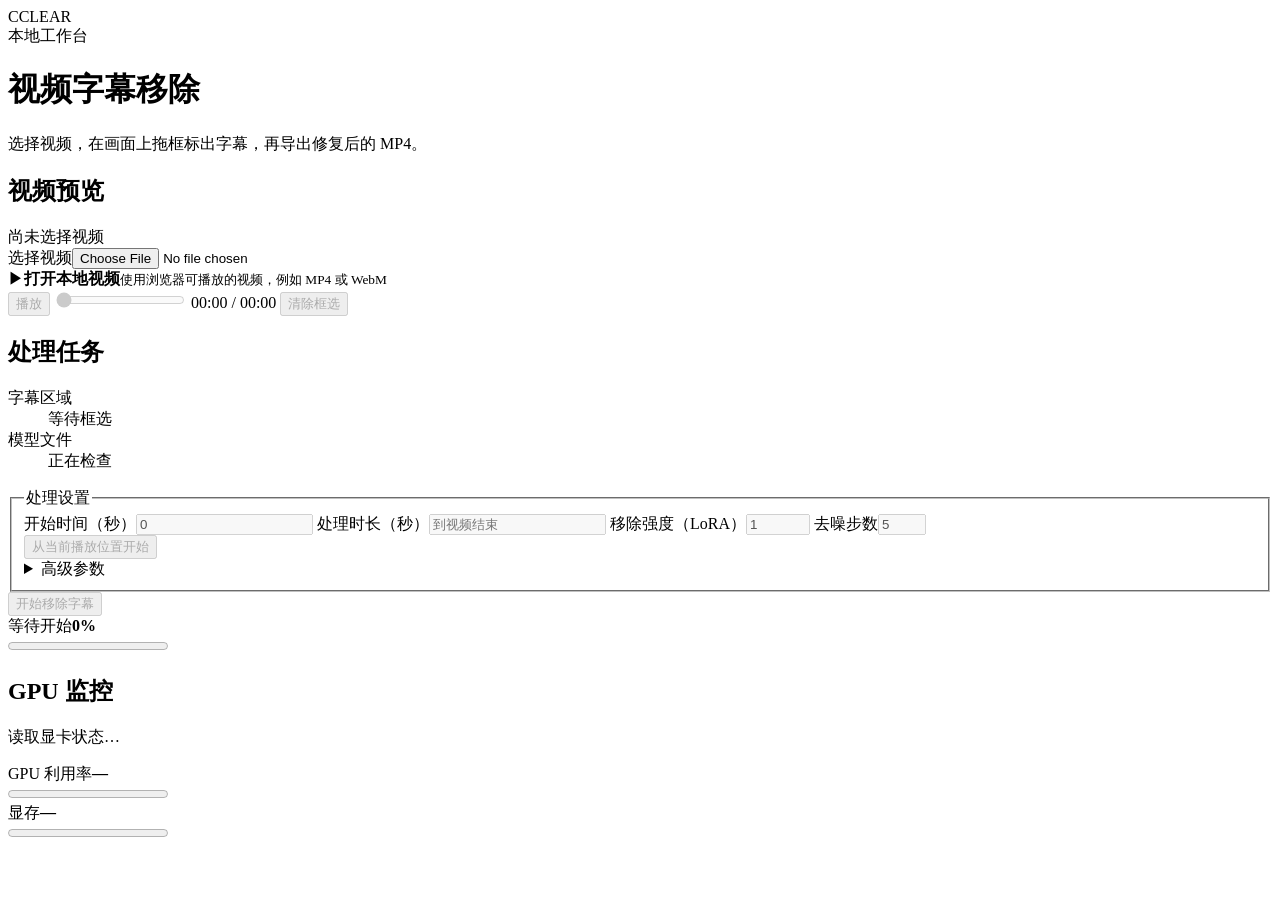
==== CLEAR-web/static/index.html @ cc28ece0 "Improve subtitle removal and add video comparisons" ====
<!doctype html>
<html lang="zh-CN">
<head>
<meta charset="utf-8">
<meta name="viewport" content="width=device-width,initial-scale=1">
<title>CLEAR · 视频字幕移除</title>
<link rel="stylesheet" href="/static/style.css">
<script type="module" src="/static/app.mjs"></script>
</head>
<body>
<header class="top"><div class="brand"><span class="mark" aria-hidden="true">C</span>CLEAR</div><span class="local"><i></i> 本地工作台</span></header>
<main>
  <div class="intro"><h1>视频字幕移除</h1><p>选择视频，在画面上拖框标出字幕，再导出修复后的 MP4。</p></div>
  <div class="workspace">
    <section class="panel editor" aria-labelledby="preview-title">
      <div class="panel-head"><div><h2 id="preview-title">视频预览</h2><div class="muted" id="file-name">尚未选择视频</div></div><label class="button secondary" for="file">选择视频</label><input id="file" type="file" accept="video/*,.mp4,.webm,.mov,.mkv" class="visually-hidden"></div>
      <div class="stage">
        <label id="empty" for="file"><span class="film" aria-hidden="true">▶</span><strong>打开本地视频</strong><small>使用浏览器可播放的视频，例如 MP4 或 WebM</small></label>
        <div id="players" class="players" hidden>
          <section class="player" aria-labelledby="original-title">
            <h3 id="original-title" hidden>原视频</h3>
            <div id="surface"><video id="video" playsinline preload="auto"></video><div id="overlay" aria-label="在画面上拖动鼠标框选字幕"><div id="box" hidden></div></div></div>
          </section>
          <section id="result-panel" class="player" aria-labelledby="result-title" hidden>
            <h3 id="result-title">处理结果</h3>
            <video id="result-video" playsinline muted preload="auto"></video>
          </section>
        </div>
      </div>
      <div class="controls">
        <button id="play" class="button secondary" disabled>播放</button>
        <input id="timeline" type="range" min="0" max="0" value="0" step=".01" aria-label="播放位置" disabled>
        <output id="time">00:00 / 00:00</output>
        <button id="audio" class="button secondary" hidden>开启声音</button>
        <button id="reset" class="button secondary" disabled>清除框选</button>
      </div>
    </section>
    <aside>
      <section class="panel task">
        <h2>处理任务</h2>
        <dl class="details"><div><dt>字幕区域</dt><dd id="roi">等待框选</dd></div><div><dt>模型文件</dt><dd id="model">正在检查</dd></div></dl>
        <fieldset id="processing-options" class="processing-options" disabled>
          <legend>处理设置</legend>
          <div class="settings-grid">
            <label>开始时间（秒）<input id="start-seconds" type="number" min="0" step="any" value="0" required></label>
            <label>处理时长（秒）<input id="duration-seconds" type="number" min="0.001" step="any" placeholder="到视频结束"></label>
            <label>移除强度（LoRA）<input data-option="lora_scale" type="number" min="0.5" max="2" step="0.05" value="1" required></label>
            <label>去噪步数<input data-option="steps" type="number" min="1" max="24" step="1" value="5" required></label>
          </div>
          <button id="use-current-time" type="button" class="button secondary">从当前播放位置开始</button>
          <details>
            <summary>高级参数</summary>
            <div class="settings-grid">
              <label>CFG<input data-option="cfg_scale" type="number" min="1" max="3" step="0.1" value="1" required></label>
              <label>随机种子<input data-option="seed" type="number" min="0" max="4294967295" step="1" value="123" required></label>
              <label id="segment-option" class="settings-wide" hidden>分段方式<select data-option="segment_mode"><option value="shots">按镜头分段</option><option value="fixed">固定帧数分段</option></select></label>
              <label>分段帧数<select data-option="chunk_frames"><option>5</option><option>9</option><option>13</option><option>17</option><option selected>21</option><option>25</option><option>29</option><option>33</option></select></label>
              <label>重叠帧数<input data-option="overlap_frames" type="number" min="0" max="16" step="1" value="4" required></label>
              <label>模型输入<select data-option="context"><option value="frame">整帧</option><option value="roi">选区及周边</option></select></label>
              <label>推理分辨率<select data-option="resolution"><option value="auto">自动缩放</option><option value="native">原像素尺寸</option></select></label>
              <label class="settings-wide">合成方式<select data-option="blend_mode"><option value="lines">按字幕行合成并匹配底色</option><option value="rectangle">矩形选区合成</option></select></label>
              <label class="settings-wide">导出画质<select data-option="export_crf"><option value="18">高画质 MP4</option><option value="14" selected>更高画质 MP4</option><option value="0">无损 H.264（YUV 4:2:0）</option></select></label>
            </div>
            <small>原像素推理更耗显存，可调低分段帧数。无损编码从转换后的 YUV 画面开始计算。</small>
          </details>
        </fieldset>
        <button id="submit" class="button primary" disabled>开始移除字幕</button>
        <div class="metric"><span id="status" role="status">等待开始</span><b id="percent">0%</b></div>
        <progress id="progress" max="100" value="0" aria-label="字幕移除进度"></progress>
        <p id="error" role="alert" hidden></p>
        <a id="download" class="button secondary" hidden download>下载处理后的视频</a>
      </section>
      <section class="panel gpu">
        <h2>GPU 监控</h2>
        <p class="muted" id="gpu-name">读取显卡状态…</p>
        <div class="metric"><span>GPU 利用率</span><b id="util-value">—</b></div>
        <progress id="util" max="100" value="0" aria-label="GPU 利用率"></progress>
        <div class="metric"><span>显存</span><b id="memory-value">—</b></div>
        <progress id="memory" max="100" value="0" aria-label="显存使用率"></progress>
      </section>
    </aside>
  </div>
</main>
</body>
</html>
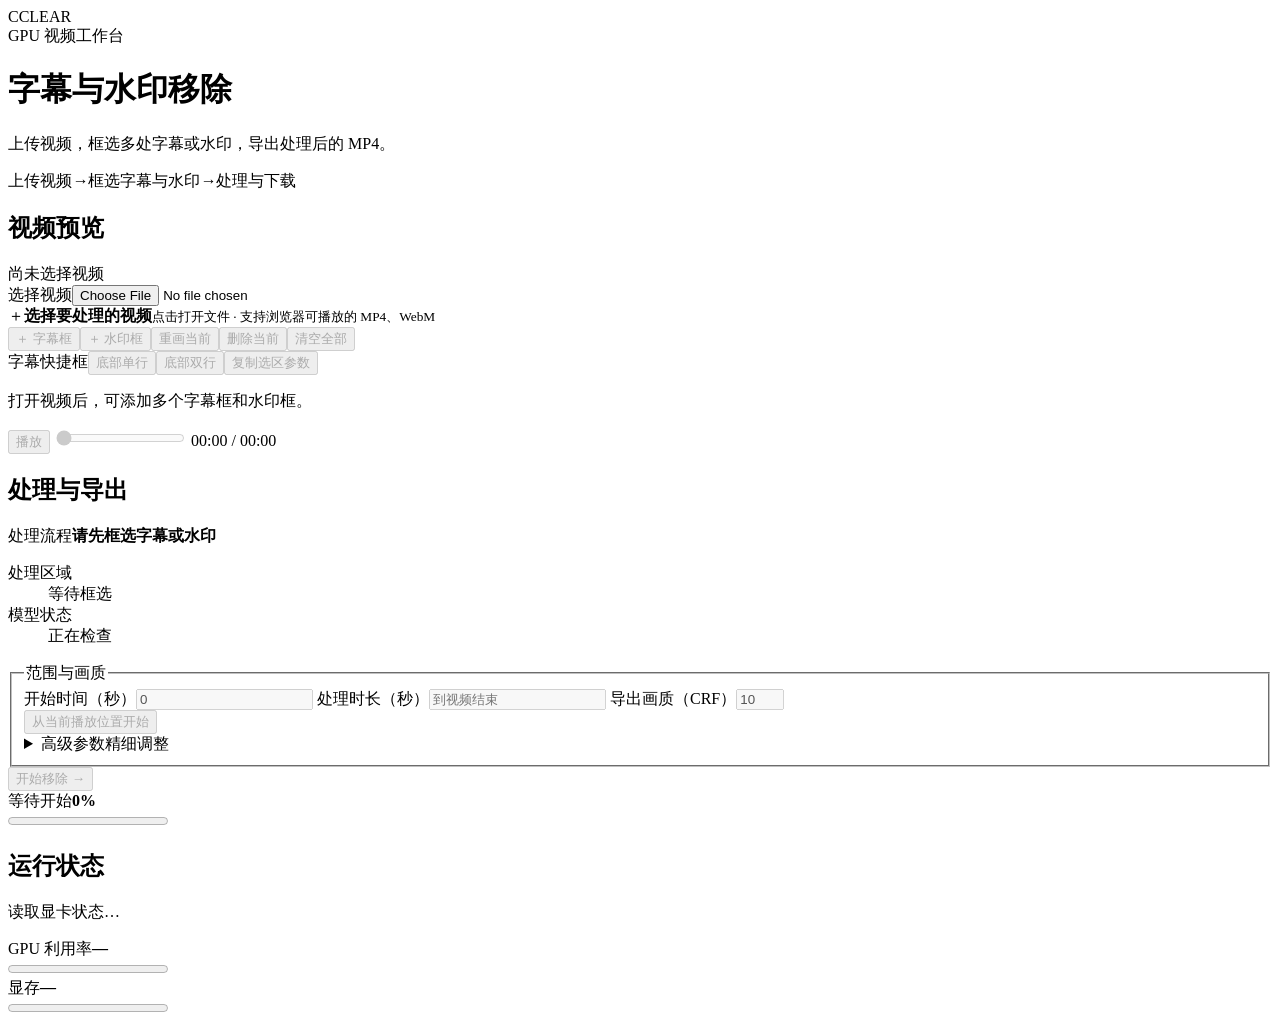
==== commit a337893a: "Add subtitle and watermark routing with the production web workflow - Support multiple subtitle and " ====
--- a/CLEAR-web/static/index.html
+++ b/CLEAR-web/static/index.html
@@ -3,23 +3,25 @@
 <head>
 <meta charset="utf-8">
 <meta name="viewport" content="width=device-width,initial-scale=1">
-<title>CLEAR · 视频字幕移除</title>
+<title>CLEAR · 字幕与水印移除</title>
+<meta name="theme-color" content="#101512">
+<link rel="icon" href="data:,">
 <link rel="stylesheet" href="/static/style.css">
 <script type="module" src="/static/app.mjs"></script>
 </head>
 <body>
-<header class="top"><div class="brand"><span class="mark" aria-hidden="true">C</span>CLEAR</div><span class="local"><i></i> 本地工作台</span></header>
+<header class="top"><div class="brand"><span class="mark" aria-hidden="true">C</span>CLEAR</div><span class="local"><i></i> GPU 视频工作台</span></header>
 <main>
-  <div class="intro"><h1>视频字幕移除</h1><p>选择视频，在画面上拖框标出字幕，再导出修复后的 MP4。</p></div>
+  <div class="intro"><div><h1>字幕与水印移除</h1><p>上传视频，框选多处字幕或水印，导出处理后的 MP4。</p></div><div class="workflow" aria-label="操作流程"><span>上传视频</span><i aria-hidden="true">→</i><span>框选字幕与水印</span><i aria-hidden="true">→</i><span>处理与下载</span></div></div>
   <div class="workspace">
     <section class="panel editor" aria-labelledby="preview-title">
-      <div class="panel-head"><div><h2 id="preview-title">视频预览</h2><div class="muted" id="file-name">尚未选择视频</div></div><label class="button secondary" for="file">选择视频</label><input id="file" type="file" accept="video/*,.mp4,.webm,.mov,.mkv" class="visually-hidden"></div>
+      <div class="panel-head"><div><h2 id="preview-title">视频预览</h2><div class="muted" id="file-name">尚未选择视频</div></div><label class="button secondary upload-button" for="file">选择视频</label><input id="file" type="file" accept="video/*,.mp4,.webm,.mov,.mkv" class="visually-hidden"></div>
       <div class="stage">
-        <label id="empty" for="file"><span class="film" aria-hidden="true">▶</span><strong>打开本地视频</strong><small>使用浏览器可播放的视频，例如 MP4 或 WebM</small></label>
+        <label id="empty" for="file"><span class="film" aria-hidden="true">＋</span><strong>选择要处理的视频</strong><small>点击打开文件 · 支持浏览器可播放的 MP4、WebM</small></label>
         <div id="players" class="players" hidden>
           <section class="player" aria-labelledby="original-title">
             <h3 id="original-title" hidden>原视频</h3>
-            <div id="surface"><video id="video" playsinline preload="auto"></video><div id="overlay" aria-label="在画面上拖动鼠标框选字幕"><div id="box" hidden></div></div></div>
+            <div id="surface"><video id="video" playsinline preload="auto"></video><div id="overlay" aria-label="在画面上拖动框选字幕或水印"><div id="region-boxes"></div><div id="box" hidden></div></div></div>
           </section>
           <section id="result-panel" class="player" aria-labelledby="result-title" hidden>
             <h3 id="result-title">处理结果</h3>
@@ -27,51 +29,85 @@
           </section>
         </div>
       </div>
+      <div class="selection-tools" aria-label="字幕与水印选区工具">
+        <div class="selection-actions"><button id="add-subtitle" class="button secondary" type="button" disabled>＋ 字幕框</button><button id="add-watermark" class="button secondary watermark-action" type="button" disabled>＋ 水印框</button><button id="redraw" class="button quiet" type="button" disabled>重画当前</button><button id="delete-region" class="button quiet" type="button" disabled>删除当前</button><button id="reset" class="button quiet" type="button" disabled>清空全部</button></div>
+        <div class="selection-actions selection-shortcuts"><span class="tool-label">字幕快捷框</span><button id="select-single" class="button quiet" type="button" disabled>底部单行</button><button id="select-double" class="button quiet" type="button" disabled>底部双行</button><button id="copy-settings" type="button" class="button secondary" disabled>复制选区参数</button></div>
+        <p id="selection-hint">打开视频后，可添加多个字幕框和水印框。</p>
+        <div id="region-list" class="region-list" aria-label="已选区域"></div>
+        <output id="copy-status" role="status"></output>
+      </div>
       <div class="controls">
         <button id="play" class="button secondary" disabled>播放</button>
         <input id="timeline" type="range" min="0" max="0" value="0" step=".01" aria-label="播放位置" disabled>
         <output id="time">00:00 / 00:00</output>
         <button id="audio" class="button secondary" hidden>开启声音</button>
-        <button id="reset" class="button secondary" disabled>清除框选</button>
       </div>
     </section>
     <aside>
       <section class="panel task">
-        <h2>处理任务</h2>
-        <dl class="details"><div><dt>字幕区域</dt><dd id="roi">等待框选</dd></div><div><dt>模型文件</dt><dd id="model">正在检查</dd></div></dl>
+        <h2>处理与导出</h2>
+        <div class="routing-summary"><span>处理流程</span><strong id="routing-flow" role="status">请先框选字幕或水印</strong></div>
+        <dl class="details"><div><dt>处理区域</dt><dd id="roi">等待框选</dd></div><div><dt>模型状态</dt><dd id="model">正在检查</dd></div></dl>
         <fieldset id="processing-options" class="processing-options" disabled>
-          <legend>处理设置</legend>
+          <legend>范围与画质</legend>
           <div class="settings-grid">
             <label>开始时间（秒）<input id="start-seconds" type="number" min="0" step="any" value="0" required></label>
             <label>处理时长（秒）<input id="duration-seconds" type="number" min="0.001" step="any" placeholder="到视频结束"></label>
-            <label>移除强度（LoRA）<input data-option="lora_scale" type="number" min="0.5" max="2" step="0.05" value="1" required></label>
-            <label>去噪步数<input data-option="steps" type="number" min="1" max="24" step="1" value="5" required></label>
+            <label class="settings-wide">导出画质（CRF）<input id="export-crf" type="number" min="0" max="30" step="1" value="10" required></label>
           </div>
           <button id="use-current-time" type="button" class="button secondary">从当前播放位置开始</button>
           <details>
-            <summary>高级参数</summary>
+            <summary>高级参数<span>精细调整</span></summary>
+            <fieldset id="clear-options" class="engine-options" data-engine="clear" hidden disabled>
+              <legend>字幕参数 · CLEAR</legend>
             <div class="settings-grid">
+              <label>移除强度（LoRA）<input data-option="lora_scale" type="number" min="0.5" max="2" step="0.05" value="1" required></label>
+              <label>去噪步数<input data-option="steps" type="number" min="1" max="24" step="1" value="5" required></label>
               <label>CFG<input data-option="cfg_scale" type="number" min="1" max="3" step="0.1" value="1" required></label>
-              <label>随机种子<input data-option="seed" type="number" min="0" max="4294967295" step="1" value="123" required></label>
+              <label>随机种子<input data-option="seed" type="number" min="0" max="4294967295" step="1" value="20261113" required></label>
               <label id="segment-option" class="settings-wide" hidden>分段方式<select data-option="segment_mode"><option value="shots">按镜头分段</option><option value="fixed">固定帧数分段</option></select></label>
-              <label>分段帧数<select data-option="chunk_frames"><option>5</option><option>9</option><option>13</option><option>17</option><option selected>21</option><option>25</option><option>29</option><option>33</option></select></label>
+              <label>分段帧数<select data-option="chunk_frames"><option>5</option><option>9</option><option>13</option><option>17</option><option>21</option><option>25</option><option>29</option><option selected>33</option></select></label>
               <label>重叠帧数<input data-option="overlap_frames" type="number" min="0" max="16" step="1" value="4" required></label>
               <label>模型输入<select data-option="context"><option value="frame">整帧</option><option value="roi">选区及周边</option></select></label>
-              <label>推理分辨率<select data-option="resolution"><option value="auto">自动缩放</option><option value="native">原像素尺寸</option></select></label>
+              <label>推理分辨率<select data-option="resolution"><option value="auto">自动缩放</option><option value="native" selected>原像素尺寸</option></select></label>
+              <label class="settings-wide">VAE 分块<select data-option="vae_tiled"><option value="false" selected>关闭分块</option><option value="true">启用分块</option></select></label>
               <label class="settings-wide">合成方式<select data-option="blend_mode"><option value="lines">按字幕行合成并匹配底色</option><option value="rectangle">矩形选区合成</option></select></label>
-              <label class="settings-wide">导出画质<select data-option="export_crf"><option value="18">高画质 MP4</option><option value="14" selected>更高画质 MP4</option><option value="0">无损 H.264（YUV 4:2:0）</option></select></label>
             </div>
             <small>原像素推理更耗显存，可调低分段帧数。无损编码从转换后的 YUV 画面开始计算。</small>
+            </fieldset>
+            <fieldset id="propainter-options" class="engine-options" data-engine="propainter">
+              <legend>水印参数 · ProPainter</legend>
+              <div class="settings-grid">
+                <label class="settings-wide">水印遮罩<select data-option="watermark_mask_mode"><option value="auto" selected>自动精细（文字水印）</option><option value="rectangle">完整选框（复杂LOGO）</option></select></label>
+                <label>遮罩扩展（像素）<input data-option="mask_dilation" type="number" min="0" step="1" value="8" required></label>
+                <label>相邻帧数<input data-option="neighbor_length" type="number" min="1" step="1" value="10" required></label>
+                <label>参考帧间隔<input data-option="ref_stride" type="number" min="1" step="1" value="5" required></label>
+                <label>分段长度（帧）<input data-option="subvideo_length" type="number" min="1" step="1" value="40" required></label>
+                <label>光流迭代次数<input data-option="raft_iter" type="number" min="1" step="1" value="20" required></label>
+                <label>计算精度<select data-option="fp16"><option value="true" selected>FP16</option><option value="false">FP32</option></select></label>
+                <label class="settings-wide">分段方式<select data-option="segment_mode"><option value="shots" selected>按镜头分段</option><option value="fixed">连续处理</option></select></label>
+                <label>处理分辨率<select data-option="resolution"><option value="native" selected>原像素尺寸</option><option value="auto">自动缩放</option></select></label>
+              </div>
+              <small>字幕使用完整选框。水印可选择自动精细遮罩，或完整覆盖复杂 LOGO。</small>
+            </fieldset>
           </details>
         </fieldset>
-        <button id="submit" class="button primary" disabled>开始移除字幕</button>
+        <button id="submit" class="button primary" disabled>开始移除 <span aria-hidden="true">→</span></button>
+        <div id="pipeline-status" class="pipeline-status" hidden></div>
+        <div id="phase-status" class="phase-status" hidden><span id="phase-label"></span><b id="phase-percent"></b></div>
         <div class="metric"><span id="status" role="status">等待开始</span><b id="percent">0%</b></div>
-        <progress id="progress" max="100" value="0" aria-label="字幕移除进度"></progress>
+        <progress id="progress" max="100" value="0" aria-label="移除进度"></progress>
+        <div id="task-timing" class="task-timing" hidden><span id="eta">正在估算剩余时间</span><span id="elapsed"></span></div>
         <p id="error" role="alert" hidden></p>
-        <a id="download" class="button secondary" hidden download>下载处理后的视频</a>
+        <button id="retry" type="button" class="button secondary" hidden>继续失败任务</button>
+        <div id="download-actions" class="download-actions" hidden>
+          <a id="download" class="button primary download-button" hidden download>下载处理后的视频 <span aria-hidden="true">↓</span></a>
+          <button id="download-comparison" type="button" class="button secondary" disabled>下载对比视频</button>
+        </div>
+        <p id="comparison-status" class="comparison-status" role="status" hidden></p>
       </section>
       <section class="panel gpu">
-        <h2>GPU 监控</h2>
+        <h2>运行状态</h2>
         <p class="muted" id="gpu-name">读取显卡状态…</p>
         <div class="metric"><span>GPU 利用率</span><b id="util-value">—</b></div>
         <progress id="util" max="100" value="0" aria-label="GPU 利用率"></progress>
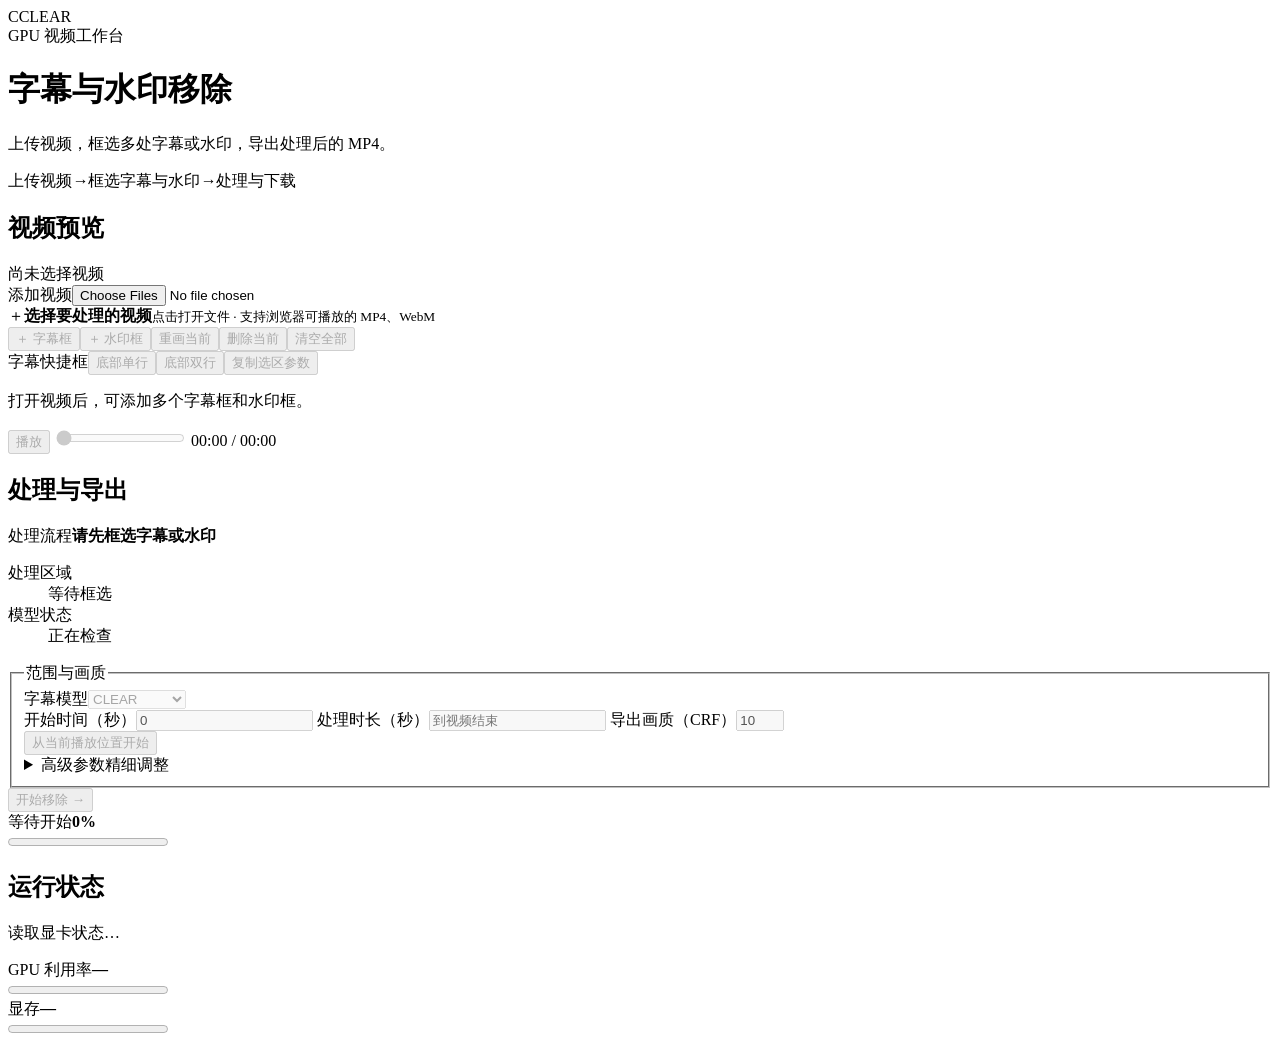
==== commit c4cf8540: "Add LTX subtitle processing, batch queues, and display geometry fixes Integrate configurable LTX sub" ====
--- a/CLEAR-web/static/index.html
+++ b/CLEAR-web/static/index.html
@@ -15,7 +15,13 @@
   <div class="intro"><div><h1>字幕与水印移除</h1><p>上传视频，框选多处字幕或水印，导出处理后的 MP4。</p></div><div class="workflow" aria-label="操作流程"><span>上传视频</span><i aria-hidden="true">→</i><span>框选字幕与水印</span><i aria-hidden="true">→</i><span>处理与下载</span></div></div>
   <div class="workspace">
     <section class="panel editor" aria-labelledby="preview-title">
-      <div class="panel-head"><div><h2 id="preview-title">视频预览</h2><div class="muted" id="file-name">尚未选择视频</div></div><label class="button secondary upload-button" for="file">选择视频</label><input id="file" type="file" accept="video/*,.mp4,.webm,.mov,.mkv" class="visually-hidden"></div>
+      <div class="panel-head"><div><h2 id="preview-title">视频预览</h2><div class="muted" id="file-name">尚未选择视频</div></div><label class="button secondary upload-button" for="file">添加视频</label><input id="file" type="file" accept="video/*,.mp4,.webm,.mov,.mkv" multiple class="visually-hidden"></div>
+      <section id="batch-panel" class="batch-panel" hidden aria-label="批量视频队列">
+        <div class="batch-heading"><h2>批量视频</h2><span id="batch-summary" class="muted"></span></div>
+        <div id="batch-list" class="batch-list"></div>
+        <div class="batch-actions"><button id="batch-save-next" class="button secondary" type="button">保存设置，下一个</button><button id="batch-start" class="button primary" type="button" disabled>开始批量处理</button></div>
+        <p id="batch-message" class="muted">逐个选择视频，分别框选字幕并保存设置。</p>
+      </section>
       <div class="stage">
         <label id="empty" for="file"><span class="film" aria-hidden="true">＋</span><strong>选择要处理的视频</strong><small>点击打开文件 · 支持浏览器可播放的 MP4、WebM</small></label>
         <div id="players" class="players" hidden>
@@ -50,12 +56,31 @@
         <dl class="details"><div><dt>处理区域</dt><dd id="roi">等待框选</dd></div><div><dt>模型状态</dt><dd id="model">正在检查</dd></div></dl>
         <fieldset id="processing-options" class="processing-options" disabled>
           <legend>范围与画质</legend>
+          <label class="subtitle-model">字幕模型<select id="subtitle-model"><option value="clear" selected>CLEAR</option><option value="ltx">LTX（测试）</option></select></label>
           <div class="settings-grid">
             <label>开始时间（秒）<input id="start-seconds" type="number" min="0" step="any" value="0" required></label>
             <label>处理时长（秒）<input id="duration-seconds" type="number" min="0.001" step="any" placeholder="到视频结束"></label>
             <label class="settings-wide">导出画质（CRF）<input id="export-crf" type="number" min="0" max="30" step="1" value="10" required></label>
           </div>
           <button id="use-current-time" type="button" class="button secondary">从当前播放位置开始</button>
+          <fieldset id="ltx-options" class="engine-options" data-engine="ltx" hidden disabled>
+            <legend>字幕参数 · LTX（测试）</legend>
+            <label class="prompt-label">提示词<textarea data-option="prompt" rows="5" maxlength="6000" required>Clean natural footage with the original subjects, background, camera motion, lighting and fine textures preserved. No subtitles or text overlays.</textarea></label>
+            <small>可用英文描述希望保留的干净场景、人物和镜头运动。LTX 会生成画面内容，最终仅合成字幕框内区域。</small>
+            <div class="settings-grid">
+              <label>任务模式<select data-option="mode"><option value="subtitle_rm" selected>subtitle_rm · 字幕</option><option value="watermark_rm">watermark_rm · 交叉测试</option></select></label>
+              <label>移除强度（LoRA）<input data-option="lora_scale" type="number" min="0" max="2" step="0.05" value="1" required></label>
+              <label>随机种子<input data-option="seed" type="number" min="0" max="4294967295" step="1" value="42" required></label>
+              <label>Sigma 调度<select data-option="sigma_profile"><option value="workflow" selected>workflow · 5 步</option><option value="distilled">distilled</option></select></label>
+              <label>分段帧数<input data-option="chunk_frames" type="number" min="9" step="8" value="97" required></label>
+              <label>重叠帧数<input data-option="overlap_frames" type="number" min="0" max="64" step="1" value="16" required></label>
+              <label>推理宽度<input data-option="model_width" type="number" min="0" max="2048" step="32" value="0" required></label>
+              <label>推理高度<input data-option="model_height" type="number" min="0" max="2048" step="32" value="0" required></label>
+              <label class="settings-wide">参考视频强度<input data-option="video_conditioning_strength" type="number" min="0" max="2" step="0.05" value="1" required></label>
+            </div>
+            <p id="ltx-dimensions" class="muted" role="status">打开视频后显示推理与导出尺寸。</p>
+            <small>单阶段推理，保持原帧率与总时长。宽高都填 0 时按原比例选择尺寸，长边上限 1248，手动尺寸需为 32 的倍数。导出保留原视频尺寸与音频。</small>
+          </fieldset>
           <details>
             <summary>高级参数<span>精细调整</span></summary>
             <fieldset id="clear-options" class="engine-options" data-engine="clear" hidden disabled>
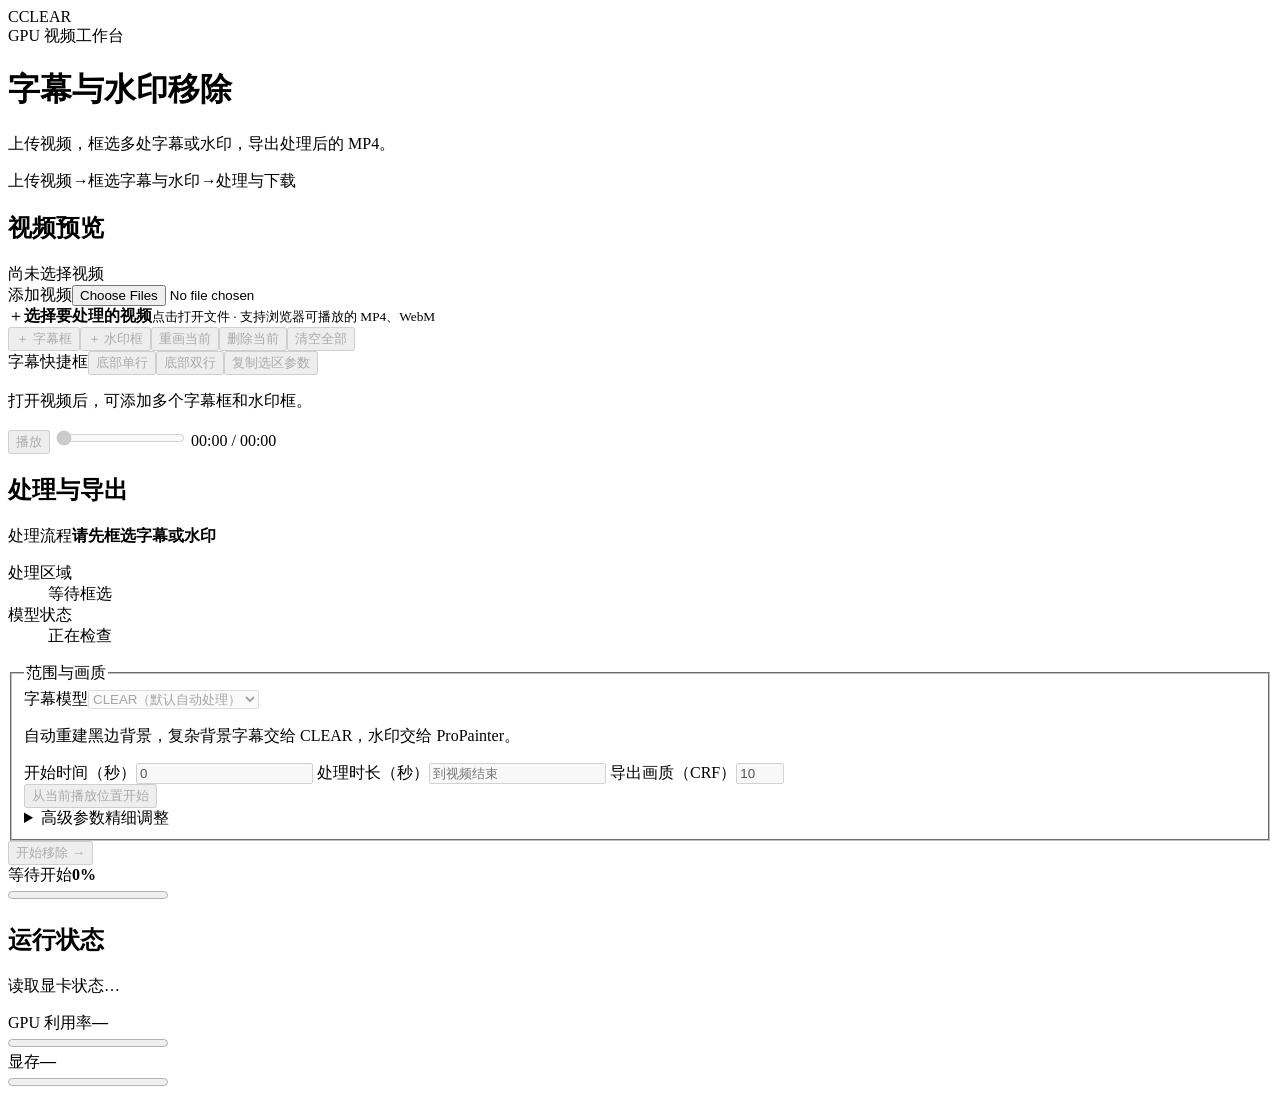
==== commit 40ae345b: "Make adaptive CLEAR and ProPainter processing the web default Analyze flat borders before CLEAR infe" ====
--- a/CLEAR-web/static/index.html
+++ b/CLEAR-web/static/index.html
@@ -56,7 +56,8 @@
         <dl class="details"><div><dt>处理区域</dt><dd id="roi">等待框选</dd></div><div><dt>模型状态</dt><dd id="model">正在检查</dd></div></dl>
         <fieldset id="processing-options" class="processing-options" disabled>
           <legend>范围与画质</legend>
-          <label class="subtitle-model">字幕模型<select id="subtitle-model"><option value="clear" selected>CLEAR</option><option value="ltx">LTX（测试）</option></select></label>
+          <label class="subtitle-model">字幕模型<select id="subtitle-model"><option value="clear" selected>CLEAR（默认自动处理）</option><option value="ltx">LTX（测试）</option></select></label>
+          <p id="clear-profile" class="muted">自动重建黑边背景，复杂背景字幕交给 CLEAR，水印交给 ProPainter。</p>
           <div class="settings-grid">
             <label>开始时间（秒）<input id="start-seconds" type="number" min="0" step="any" value="0" required></label>
             <label>处理时长（秒）<input id="duration-seconds" type="number" min="0.001" step="any" placeholder="到视频结束"></label>
@@ -86,6 +87,7 @@
             <fieldset id="clear-options" class="engine-options" data-engine="clear" hidden disabled>
               <legend>字幕参数 · CLEAR</legend>
             <div class="settings-grid">
+              <label class="settings-wide">自动背景分析<select data-option="adaptive_processing"><option value="true" selected>开启（默认）</option><option value="false">关闭</option></select></label>
               <label>移除强度（LoRA）<input data-option="lora_scale" type="number" min="0.5" max="2" step="0.05" value="1" required></label>
               <label>去噪步数<input data-option="steps" type="number" min="1" max="24" step="1" value="5" required></label>
               <label>CFG<input data-option="cfg_scale" type="number" min="1" max="3" step="0.1" value="1" required></label>
@@ -96,15 +98,16 @@
               <label>模型输入<select data-option="context"><option value="frame">整帧</option><option value="roi">选区及周边</option></select></label>
               <label>推理分辨率<select data-option="resolution"><option value="auto">自动缩放</option><option value="native" selected>原像素尺寸</option></select></label>
               <label class="settings-wide">VAE 分块<select data-option="vae_tiled"><option value="false" selected>关闭分块</option><option value="true">启用分块</option></select></label>
-              <label class="settings-wide">合成方式<select data-option="blend_mode"><option value="lines">按字幕行合成并匹配底色</option><option value="rectangle">矩形选区合成</option></select></label>
+              <label class="settings-wide">合成方式<select data-option="blend_mode"><option value="lines">自动文字遮罩合成</option><option value="rectangle">矩形选区合成</option></select></label>
             </div>
             <small>原像素推理更耗显存，可调低分段帧数。无损编码从转换后的 YUV 画面开始计算。</small>
             </fieldset>
             <fieldset id="propainter-options" class="engine-options" data-engine="propainter">
               <legend>水印参数 · ProPainter</legend>
               <div class="settings-grid">
-                <label class="settings-wide">水印遮罩<select data-option="watermark_mask_mode"><option value="auto" selected>自动精细（文字水印）</option><option value="rectangle">完整选框（复杂LOGO）</option></select></label>
-                <label>遮罩扩展（像素）<input data-option="mask_dilation" type="number" min="0" step="1" value="8" required></label>
+                <label class="settings-wide">自动水印分析<select data-option="adaptive_processing"><option value="true" selected>开启（默认）</option><option value="false">关闭</option></select></label>
+                <label class="settings-wide">水印遮罩<select data-option="watermark_mask_mode"><option value="auto" selected>自动覆盖文字与彩色 LOGO</option><option value="rectangle">完整选框（复杂LOGO）</option></select></label>
+                <label>遮罩扩展上限（像素）<input data-option="mask_dilation" type="number" min="0" step="1" value="8" required></label>
                 <label>相邻帧数<input data-option="neighbor_length" type="number" min="1" step="1" value="10" required></label>
                 <label>参考帧间隔<input data-option="ref_stride" type="number" min="1" step="1" value="5" required></label>
                 <label>分段长度（帧）<input data-option="subvideo_length" type="number" min="1" step="1" value="40" required></label>
@@ -113,7 +116,7 @@
                 <label class="settings-wide">分段方式<select data-option="segment_mode"><option value="shots" selected>按镜头分段</option><option value="fixed">连续处理</option></select></label>
                 <label>处理分辨率<select data-option="resolution"><option value="native" selected>原像素尺寸</option><option value="auto">自动缩放</option></select></label>
               </div>
-              <small>字幕使用完整选框。水印可选择自动精细遮罩，或完整覆盖复杂 LOGO。</small>
+              <small>自动分析水印出现的帧，按选区尺寸调整遮罩和参考画面。完整选框适用于边界复杂的 LOGO。</small>
             </fieldset>
           </details>
         </fieldset>
@@ -123,6 +126,7 @@
         <div class="metric"><span id="status" role="status">等待开始</span><b id="percent">0%</b></div>
         <progress id="progress" max="100" value="0" aria-label="移除进度"></progress>
         <div id="task-timing" class="task-timing" hidden><span id="eta">正在估算剩余时间</span><span id="elapsed"></span></div>
+        <p id="quality-status" class="muted" hidden role="status"></p>
         <p id="error" role="alert" hidden></p>
         <button id="retry" type="button" class="button secondary" hidden>继续失败任务</button>
         <div id="download-actions" class="download-actions" hidden>
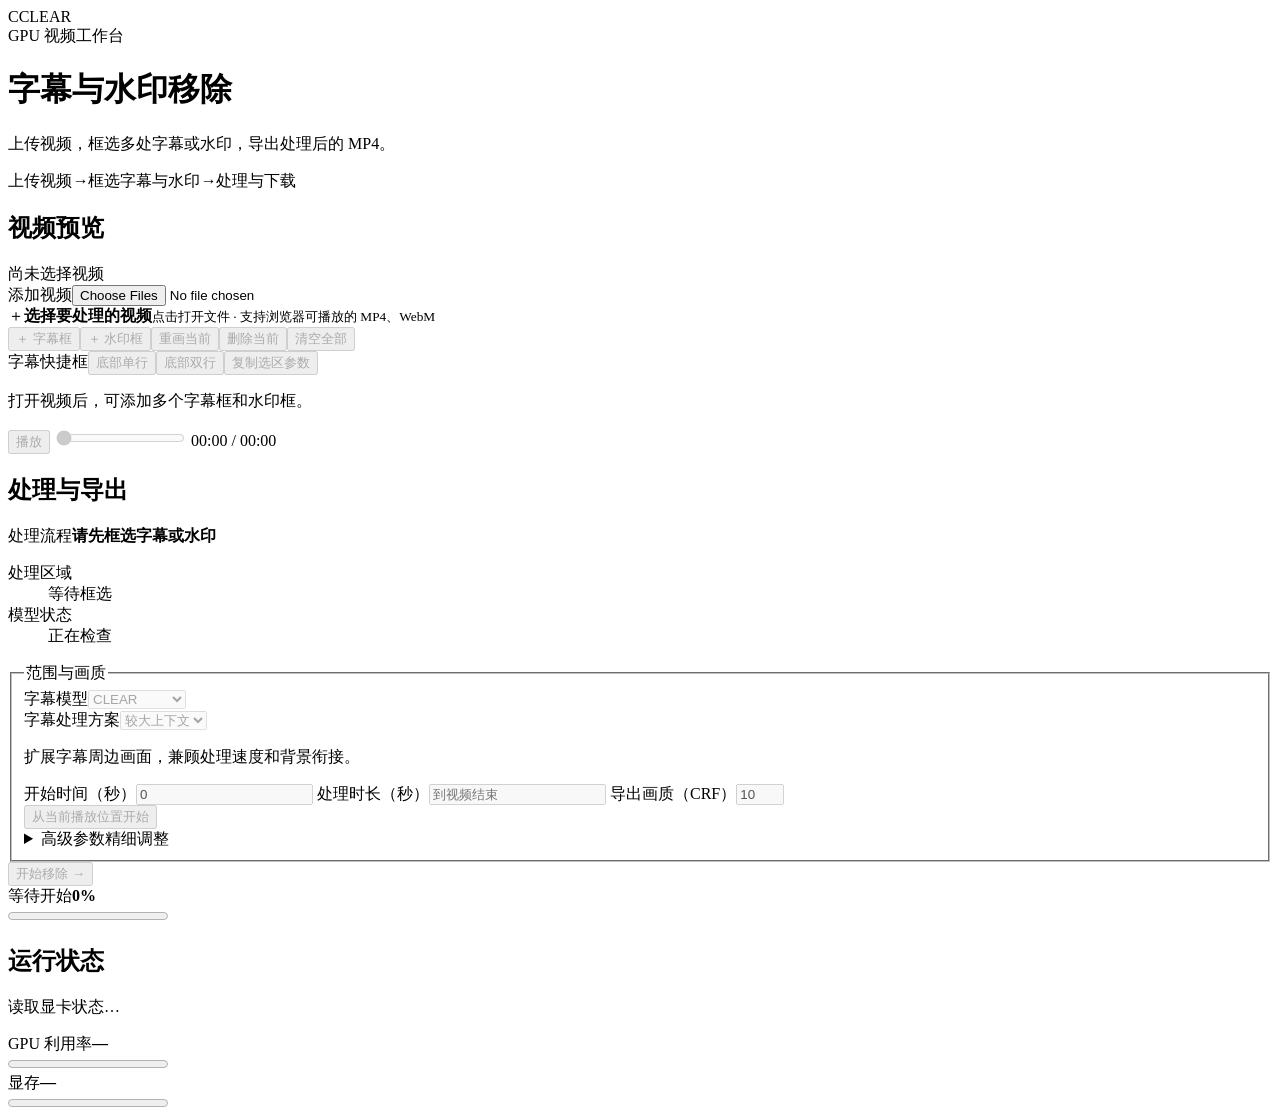
==== commit 332dbecf: "Add selectable CLEAR presets and safe deployment maintenance" ====
--- a/CLEAR-web/static/index.html
+++ b/CLEAR-web/static/index.html
@@ -56,8 +56,11 @@
         <dl class="details"><div><dt>处理区域</dt><dd id="roi">等待框选</dd></div><div><dt>模型状态</dt><dd id="model">正在检查</dd></div></dl>
         <fieldset id="processing-options" class="processing-options" disabled>
           <legend>范围与画质</legend>
-          <label class="subtitle-model">字幕模型<select id="subtitle-model"><option value="clear" selected>CLEAR（默认自动处理）</option><option value="ltx">LTX（测试）</option></select></label>
-          <p id="clear-profile" class="muted">自动重建黑边背景，复杂背景字幕交给 CLEAR，水印交给 ProPainter。</p>
+          <label class="subtitle-model">字幕模型<select id="subtitle-model"><option value="clear" selected>CLEAR</option><option value="ltx">LTX（测试）</option></select></label>
+          <div id="clear-preset-panel">
+            <label class="subtitle-model">字幕处理方案<select id="clear-preset"><option value="fast">快速</option><option value="balanced" selected>较大上下文</option><option value="quality">强化修复</option><option value="custom">自定义</option></select></label>
+            <p id="clear-profile" class="muted" role="status">扩展字幕周边画面，兼顾处理速度和背景衔接。</p>
+          </div>
           <div class="settings-grid">
             <label>开始时间（秒）<input id="start-seconds" type="number" min="0" step="any" value="0" required></label>
             <label>处理时长（秒）<input id="duration-seconds" type="number" min="0.001" step="any" placeholder="到视频结束"></label>
@@ -87,7 +90,7 @@
             <fieldset id="clear-options" class="engine-options" data-engine="clear" hidden disabled>
               <legend>字幕参数 · CLEAR</legend>
             <div class="settings-grid">
-              <label class="settings-wide">自动背景分析<select data-option="adaptive_processing"><option value="true" selected>开启（默认）</option><option value="false">关闭</option></select></label>
+              <label class="settings-wide">自动背景分析<select data-option="adaptive_processing"><option value="true">开启</option><option value="false" selected>关闭</option></select></label>
               <label>移除强度（LoRA）<input data-option="lora_scale" type="number" min="0.5" max="2" step="0.05" value="1" required></label>
               <label>去噪步数<input data-option="steps" type="number" min="1" max="24" step="1" value="5" required></label>
               <label>CFG<input data-option="cfg_scale" type="number" min="1" max="3" step="0.1" value="1" required></label>
@@ -95,10 +98,10 @@
               <label id="segment-option" class="settings-wide" hidden>分段方式<select data-option="segment_mode"><option value="shots">按镜头分段</option><option value="fixed">固定帧数分段</option></select></label>
               <label>分段帧数<select data-option="chunk_frames"><option>5</option><option>9</option><option>13</option><option>17</option><option>21</option><option>25</option><option>29</option><option selected>33</option></select></label>
               <label>重叠帧数<input data-option="overlap_frames" type="number" min="0" max="16" step="1" value="4" required></label>
-              <label>模型输入<select data-option="context"><option value="frame">整帧</option><option value="roi">选区及周边</option></select></label>
+              <label>模型输入<select data-option="context"><option value="expanded" selected>较大周边画面</option><option value="frame">整帧</option><option value="roi">选区及周边</option></select></label>
               <label>推理分辨率<select data-option="resolution"><option value="auto">自动缩放</option><option value="native" selected>原像素尺寸</option></select></label>
               <label class="settings-wide">VAE 分块<select data-option="vae_tiled"><option value="false" selected>关闭分块</option><option value="true">启用分块</option></select></label>
-              <label class="settings-wide">合成方式<select data-option="blend_mode"><option value="lines">自动文字遮罩合成</option><option value="rectangle">矩形选区合成</option></select></label>
+              <label class="settings-wide">合成方式<select data-option="blend_mode"><option value="precise" selected>原图遮罩与颜色融合</option><option value="lines">文字行合成</option><option value="rectangle">矩形选区合成</option></select></label>
             </div>
             <small>原像素推理更耗显存，可调低分段帧数。无损编码从转换后的 YUV 画面开始计算。</small>
             </fieldset>
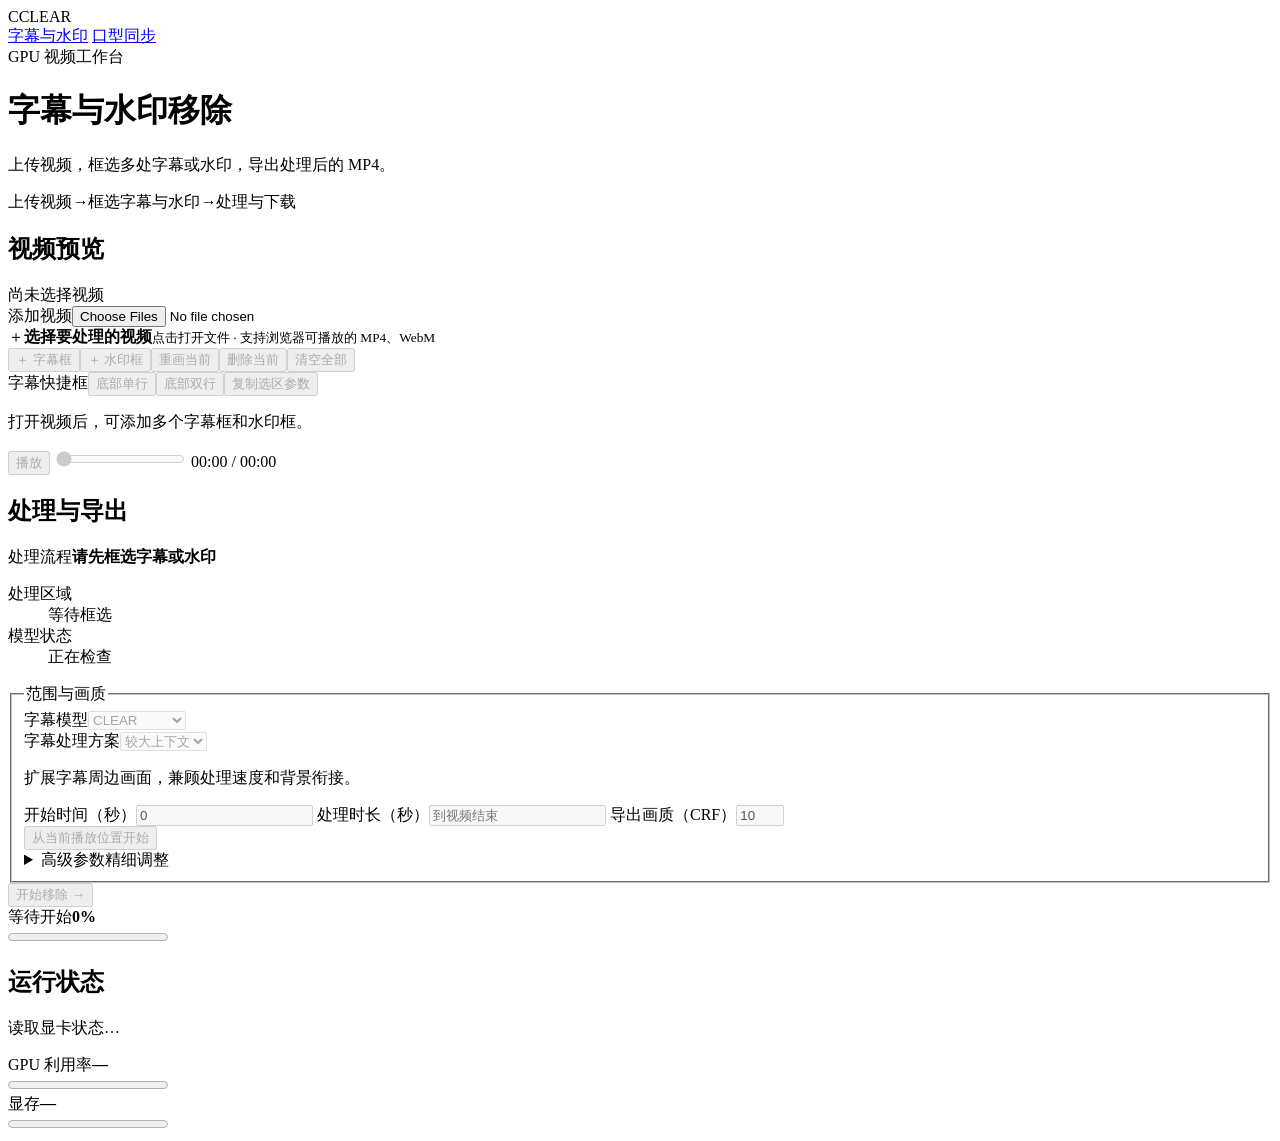
==== commit 0ce361fe: "Integrate MuseTalk lip sync into the video workbench" ====
--- a/CLEAR-web/static/index.html
+++ b/CLEAR-web/static/index.html
@@ -10,7 +10,14 @@
 <script type="module" src="/static/app.mjs"></script>
 </head>
 <body>
-<header class="top"><div class="brand"><span class="mark" aria-hidden="true">C</span>CLEAR</div><span class="local"><i></i> GPU 视频工作台</span></header>
+<header class="top">
+  <div class="brand"><span class="mark" aria-hidden="true">C</span>CLEAR</div>
+  <nav class="workbench-modes" aria-label="处理模式">
+    <a class="button quiet" href="/remove" aria-current="page">字幕与水印</a>
+    <a class="button quiet" href="/lip-sync">口型同步</a>
+  </nav>
+  <span class="local"><i></i> GPU 视频工作台</span>
+</header>
 <main>
   <div class="intro"><div><h1>字幕与水印移除</h1><p>上传视频，框选多处字幕或水印，导出处理后的 MP4。</p></div><div class="workflow" aria-label="操作流程"><span>上传视频</span><i aria-hidden="true">→</i><span>框选字幕与水印</span><i aria-hidden="true">→</i><span>处理与下载</span></div></div>
   <div class="workspace">
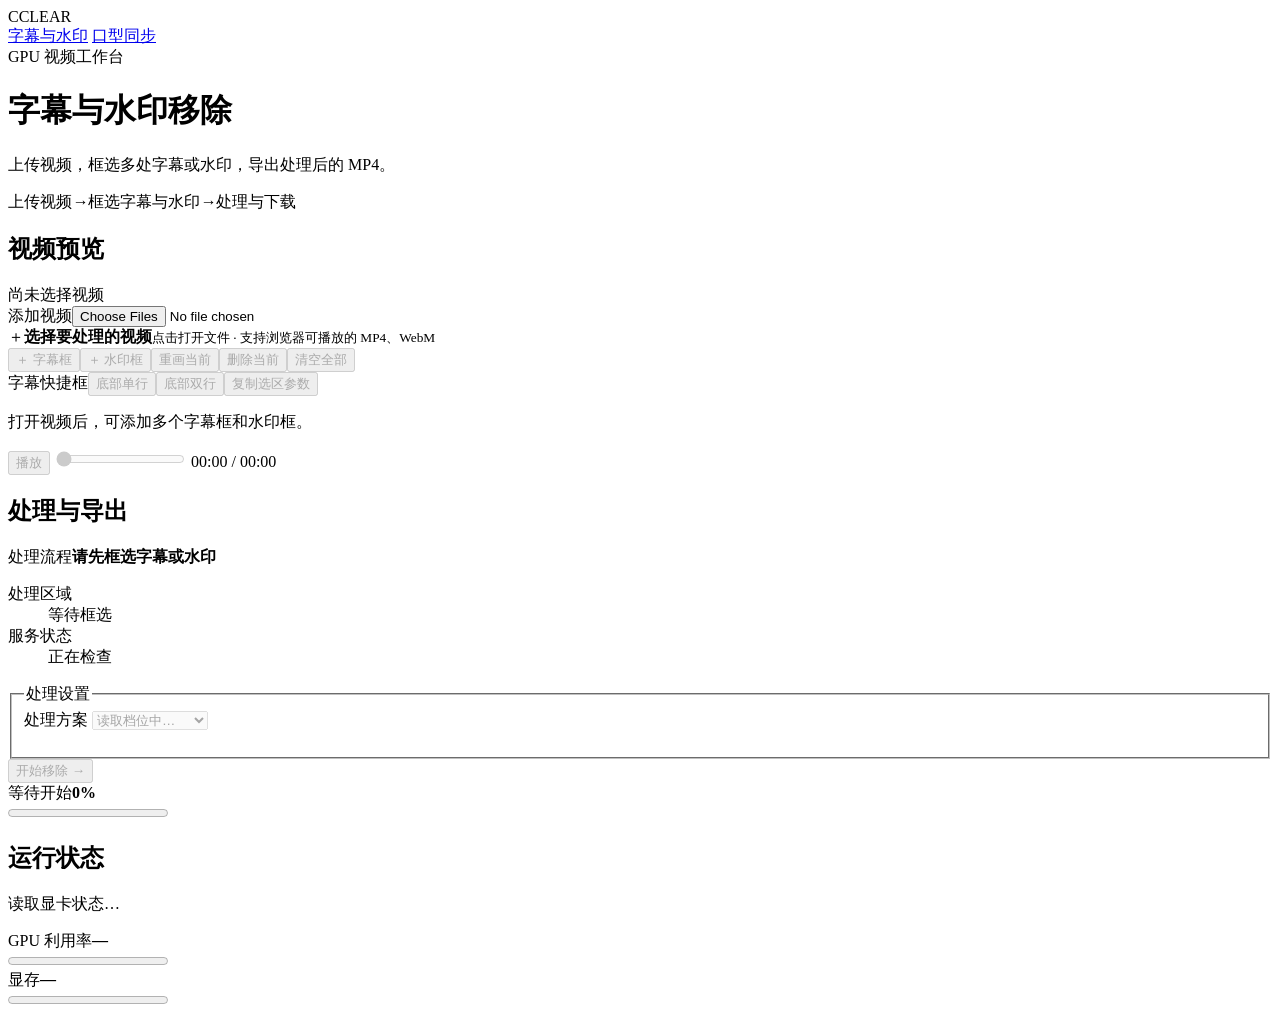
==== commit 80e9dc31: "Share product tiers and the subtitle queue across Web and API submissions" ====
--- a/CLEAR-web/static/index.html
+++ b/CLEAR-web/static/index.html
@@ -48,6 +48,7 @@
         <p id="selection-hint">打开视频后，可添加多个字幕框和水印框。</p>
         <div id="region-list" class="region-list" aria-label="已选区域"></div>
         <output id="copy-status" role="status"></output>
+        <textarea id="copy-fallback" rows="5" readonly hidden spellcheck="false" aria-label="字幕和水印选区参数" aria-describedby="copy-status"></textarea>
       </div>
       <div class="controls">
         <button id="play" class="button secondary" disabled>播放</button>
@@ -60,20 +61,24 @@
       <section class="panel task">
         <h2>处理与导出</h2>
         <div class="routing-summary"><span>处理流程</span><strong id="routing-flow" role="status">请先框选字幕或水印</strong></div>
-        <dl class="details"><div><dt>处理区域</dt><dd id="roi">等待框选</dd></div><div><dt>模型状态</dt><dd id="model">正在检查</dd></div></dl>
+        <dl class="details"><div><dt>处理区域</dt><dd id="roi">等待框选</dd></div><div><dt>服务状态</dt><dd id="model">正在检查</dd></div></dl>
         <fieldset id="processing-options" class="processing-options" disabled>
-          <legend>范围与画质</legend>
-          <label class="subtitle-model">字幕模型<select id="subtitle-model"><option value="clear" selected>CLEAR</option><option value="ltx">LTX（测试）</option></select></label>
-          <div id="clear-preset-panel">
-            <label class="subtitle-model">字幕处理方案<select id="clear-preset"><option value="fast">快速</option><option value="balanced" selected>较大上下文</option><option value="quality">强化修复</option><option value="custom">自定义</option></select></label>
-            <p id="clear-profile" class="muted" role="status">扩展字幕周边画面，兼顾处理速度和背景衔接。</p>
-          </div>
+          <legend>处理设置</legend>
+          <label class="subtitle-model">处理方案
+            <select id="subtitle-model">
+              <optgroup id="product-modes" label="字幕与水印"><option selected disabled>读取档位中…</option></optgroup>
+              <optgroup label="实验模型"><option value="ltx">LTX（测试）</option></optgroup>
+            </select>
+          </label>
+          <p id="product-description" class="muted" role="status"></p>
+          <div id="ltx-range" hidden>
           <div class="settings-grid">
             <label>开始时间（秒）<input id="start-seconds" type="number" min="0" step="any" value="0" required></label>
             <label>处理时长（秒）<input id="duration-seconds" type="number" min="0.001" step="any" placeholder="到视频结束"></label>
             <label class="settings-wide">导出画质（CRF）<input id="export-crf" type="number" min="0" max="30" step="1" value="10" required></label>
           </div>
           <button id="use-current-time" type="button" class="button secondary">从当前播放位置开始</button>
+          </div>
           <fieldset id="ltx-options" class="engine-options" data-engine="ltx" hidden disabled>
             <legend>字幕参数 · LTX（测试）</legend>
             <label class="prompt-label">提示词<textarea data-option="prompt" rows="5" maxlength="6000" required>Clean natural footage with the original subjects, background, camera motion, lighting and fine textures preserved. No subtitles or text overlays.</textarea></label>
@@ -92,26 +97,8 @@
             <p id="ltx-dimensions" class="muted" role="status">打开视频后显示推理与导出尺寸。</p>
             <small>单阶段推理，保持原帧率与总时长。宽高都填 0 时按原比例选择尺寸，长边上限 1248，手动尺寸需为 32 的倍数。导出保留原视频尺寸与音频。</small>
           </fieldset>
-          <details>
-            <summary>高级参数<span>精细调整</span></summary>
-            <fieldset id="clear-options" class="engine-options" data-engine="clear" hidden disabled>
-              <legend>字幕参数 · CLEAR</legend>
-            <div class="settings-grid">
-              <label class="settings-wide">自动背景分析<select data-option="adaptive_processing"><option value="true">开启</option><option value="false" selected>关闭</option></select></label>
-              <label>移除强度（LoRA）<input data-option="lora_scale" type="number" min="0.5" max="2" step="0.05" value="1" required></label>
-              <label>去噪步数<input data-option="steps" type="number" min="1" max="24" step="1" value="5" required></label>
-              <label>CFG<input data-option="cfg_scale" type="number" min="1" max="3" step="0.1" value="1" required></label>
-              <label>随机种子<input data-option="seed" type="number" min="0" max="4294967295" step="1" value="20261113" required></label>
-              <label id="segment-option" class="settings-wide" hidden>分段方式<select data-option="segment_mode"><option value="shots">按镜头分段</option><option value="fixed">固定帧数分段</option></select></label>
-              <label>分段帧数<select data-option="chunk_frames"><option>5</option><option>9</option><option>13</option><option>17</option><option>21</option><option>25</option><option>29</option><option selected>33</option></select></label>
-              <label>重叠帧数<input data-option="overlap_frames" type="number" min="0" max="16" step="1" value="4" required></label>
-              <label>模型输入<select data-option="context"><option value="expanded" selected>较大周边画面</option><option value="frame">整帧</option><option value="roi">选区及周边</option></select></label>
-              <label>推理分辨率<select data-option="resolution"><option value="auto">自动缩放</option><option value="native" selected>原像素尺寸</option></select></label>
-              <label class="settings-wide">VAE 分块<select data-option="vae_tiled"><option value="false" selected>关闭分块</option><option value="true">启用分块</option></select></label>
-              <label class="settings-wide">合成方式<select data-option="blend_mode"><option value="precise" selected>原图遮罩与颜色融合</option><option value="lines">文字行合成</option><option value="rectangle">矩形选区合成</option></select></label>
-            </div>
-            <small>原像素推理更耗显存，可调低分段帧数。无损编码从转换后的 YUV 画面开始计算。</small>
-            </fieldset>
+          <details id="watermark-advanced" hidden>
+            <summary>水印高级参数</summary>
             <fieldset id="propainter-options" class="engine-options" data-engine="propainter">
               <legend>水印参数 · ProPainter</legend>
               <div class="settings-grid">
@@ -136,6 +123,7 @@
         <div class="metric"><span id="status" role="status">等待开始</span><b id="percent">0%</b></div>
         <progress id="progress" max="100" value="0" aria-label="移除进度"></progress>
         <div id="task-timing" class="task-timing" hidden><span id="eta">正在估算剩余时间</span><span id="elapsed"></span></div>
+        <details id="job-options" hidden><summary>查看本次处理参数</summary><pre id="job-options-json"></pre></details>
         <p id="quality-status" class="muted" hidden role="status"></p>
         <p id="error" role="alert" hidden></p>
         <button id="retry" type="button" class="button secondary" hidden>继续失败任务</button>
